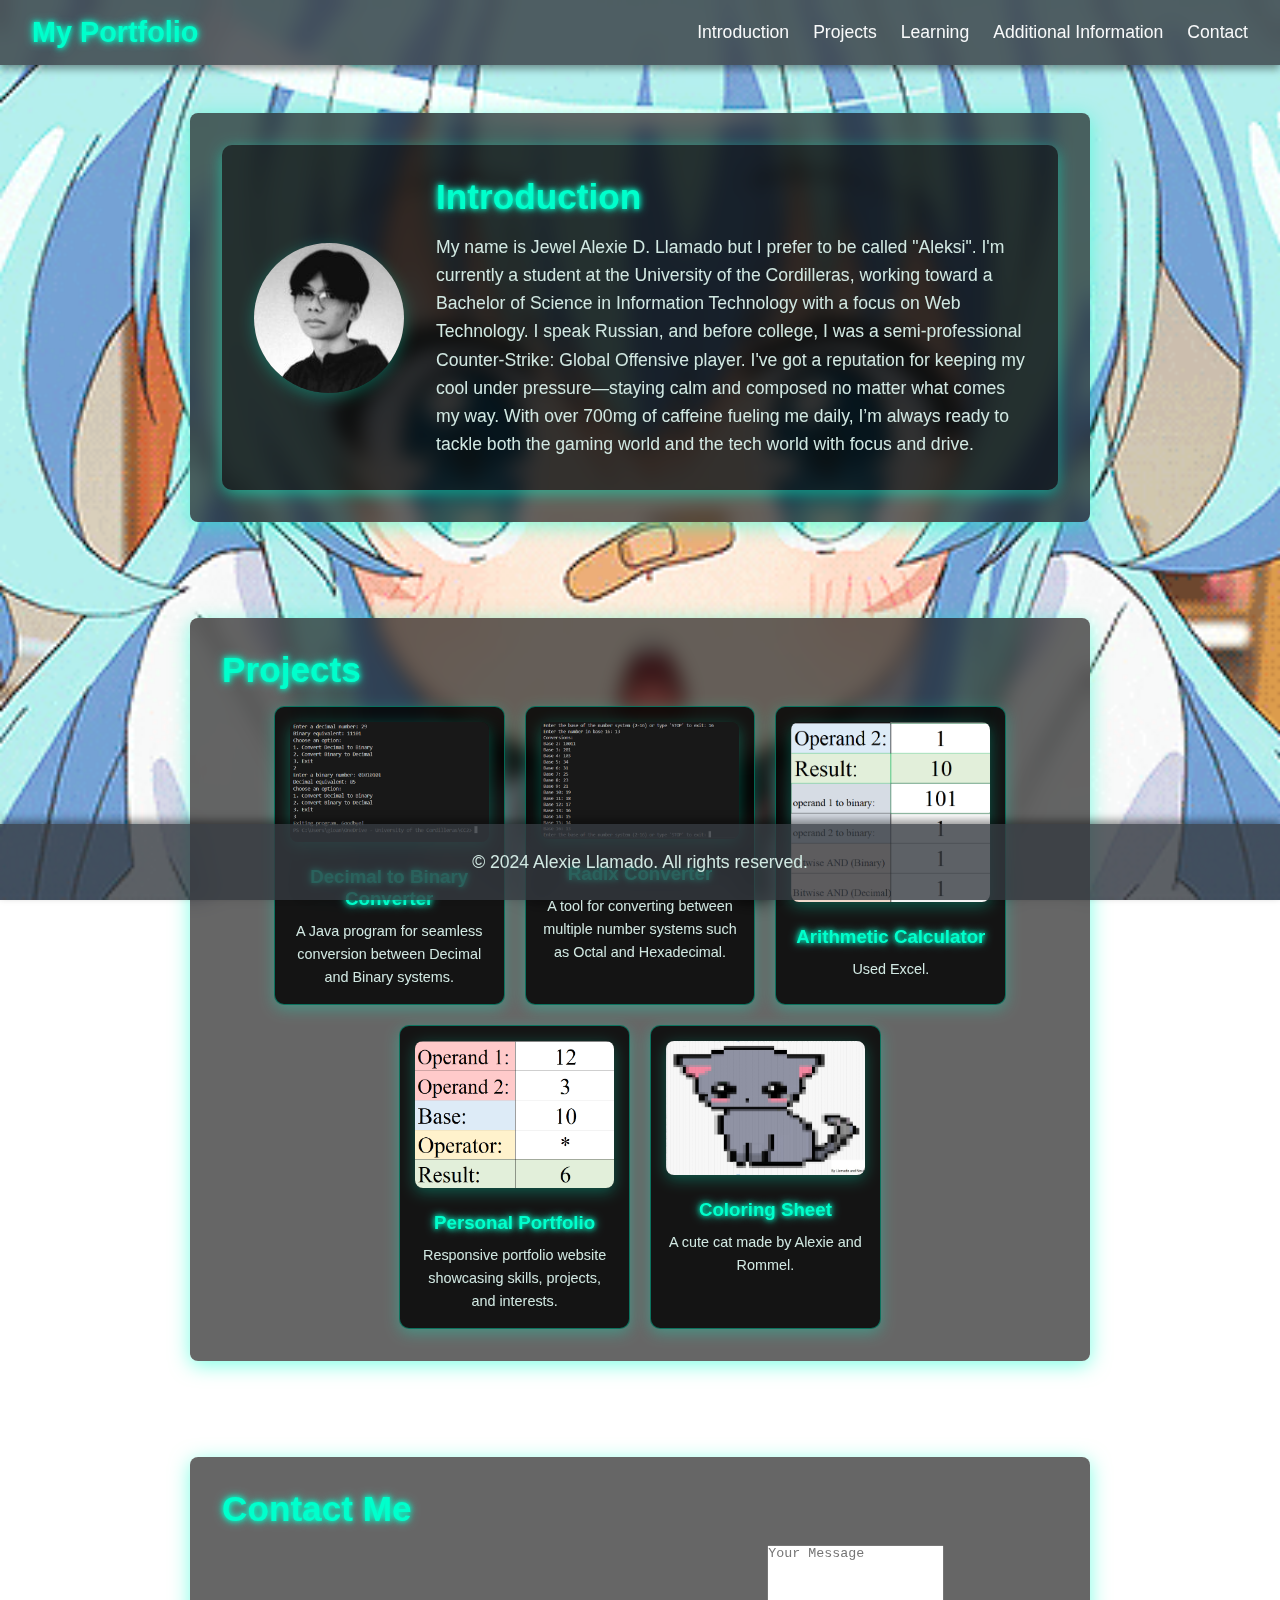
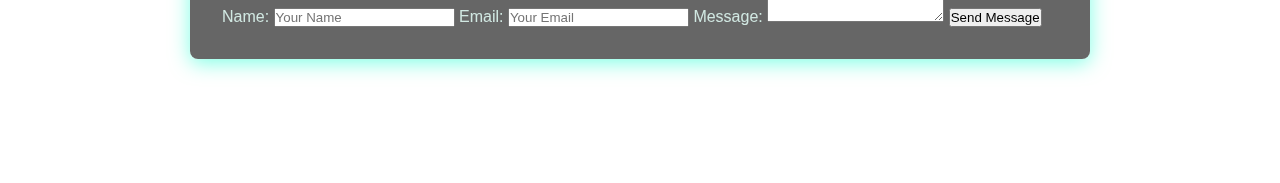
==== index.html @ 7305068b "Update and rename aleeksi1337.html to index.html" ====
<!DOCTYPE html>
<html lang="en">
<head>
    <meta charset="UTF-8">
    <meta name="viewport" content="width=device-width, initial-scale=1.0">
    <title>Portfolio</title>
    <link rel="stylesheet" href="style.css">
</head>
<body>
    <header>
        <nav>
            <h1>My Portfolio</h1>
            <ul>
                <li><a href="#introduction">Introduction</a></li>
                <li><a href="#projects">Projects</a></li>
                <li><a href="#learning">Learning</a></li>
                <li><a href="#additional">Additional Information</a></li>
                <li><a href="#contact">Contact</a></li>
            </ul>
        </nav>
    </header>

    <section id="introduction" class="content-section">
        <div class="intro-container">
            <img src="aleeksipfp.jpg" alt="Your Profile Picture" class="profile-picture">
            <div class="intro-text">
                <h2 class="intro-title">Introduction</h2>
                <p class="intro-description">My name is Jewel Alexie D. Llamado but I prefer to be called "Aleksi". I'm currently a student at the University of the Cordilleras, working toward a Bachelor of Science in Information Technology with a focus on Web Technology. I speak Russian, and before college, I was a semi-professional Counter-Strike: Global Offensive player. I've got a reputation for keeping my cool under pressure—staying calm and composed no matter what comes my way. With over 700mg of caffeine fueling me daily, I’m always ready to tackle both the gaming world and the tech world with focus and drive.</p>
            </div>
        </div>
    </section>

    <section id="projects" class="content-section">
        <h2>Projects</h2>
        <div class="project-container">
            <div class="project-block">
                <img src="project1.png" alt="Project 1" class="project-image">
                <h3>Decimal to Binary Converter</h3>
                <p>A Java program for seamless conversion between Decimal and Binary systems.</p>
            </div>
            <div class="project-block">
                <img src="project2.png" alt="Project 2" class="project-image">
                <h3>Radix Converter</h3>
                <p>A tool for converting between multiple number systems such as Octal and Hexadecimal.</p>
            </div>
            <div class="project-block">
                <img src="project3.png" alt="Project 3" class="project-image">
                <h3>Arithmetic Calculator</h3>
                <p>Used Excel.</p>
            </div>
            <div class="project-block">
                <img src="project4.png" alt="Project 4" class="project-image">
                <h3>Personal Portfolio</h3>
                <p>Responsive portfolio website showcasing skills, projects, and interests.</p>
            </div>
            <div class="project-block">
                <img src="project5.jpg" alt="Project 5" class="project-image">
                <h3>Coloring Sheet</h3>
                <p>A cute cat made by Alexie and Rommel.</p>
            </div>
        </div>
    </section>
    

    <section id="contact" class="content-section">
        <h2>Contact Me</h2>
        <form action="submit_form.php" method="POST" class="contact-form">
            <label for="name">Name:</label>
            <input type="text" id="name" name="name" placeholder="Your Name" required>
            
            <label for="email">Email:</label>
            <input type="email" id="email" name="email" placeholder="Your Email" required>
            
            <label for="message">Message:</label>
            <textarea id="message" name="message" rows="5" placeholder="Your Message" required></textarea>
            
            <button type="submit">Send Message</button>
        </form>
    </section>

    <footer>
        <p class="footer-text">&copy; 2024 Alexie Llamado. All rights reserved.</p>
    </footer>
</body>
</html>
---- style.css ----
/* Basic Reset */
* {
    margin: 0;
    padding: 0;
    box-sizing: border-box;
}

/* Body Styling */
body {
    font-family: 'Arial', sans-serif;
    color: #fff;
    background: url('aleeksibg3.gif') no-repeat center center fixed;
    background-size: cover;
    display: flex;
    flex-direction: column;
    align-items: center;
}

/* Header and Navigation */
header {
    width: 100%;
    background-color: rgba(52, 58, 64, 0.8); /* Transparent black */
    color: #f8f9fa;
    box-shadow: 0 4px 8px rgba(0, 0, 0, 0.4);
    position: sticky;
    top: 0;
    z-index: 100;
    backdrop-filter: blur(10px); /* Adds a glass effect */
}

nav {
    display: flex;
    justify-content: space-between;
    align-items: center;
    padding: 1rem 2rem;
}

nav h1 {
    font-size: 1.8rem;
    color: #00ffcc; /* Neon green */
    text-shadow: 0 0 5px #00ffcc, 0 0 10px #00ffcc;
}

nav ul {
    display: flex;
    list-style: none;
}

nav ul li {
    margin-left: 1.5rem;
}

nav ul li a {
    text-decoration: none;
    color: #f8f9fa;
    transition: color 0.3s, transform 0.3s;
    font-size: 1.1rem;
}

nav ul li a:hover {
    color: #00ffcc;
    transform: scale(1.1);
}

/* Introduction Section with Image */
.intro-container {
    display: flex;
    align-items: center;
    gap: 2rem;
    background: rgba(0, 0, 0, 0.5);
    padding: 2rem;
    border-radius: 10px;
    box-shadow: 0 4px 15px rgba(0, 255, 204, 0.5);
}

.profile-picture {
    width: 150px;
    height: 150px;
    border-radius: 50%;
    box-shadow: 0 4px 15px rgba(0, 255, 204, 0.3);
}

.intro-text {
    max-width: 600px;
    color: #d1e8e2;
}

/* Sections Styling */
.content-section {
    width: 80%;
    max-width: 900px;
    margin: 3rem auto;
    padding: 2rem;
    background: rgba(0, 0, 0, 0.6);
    box-shadow: 0 4px 20px rgba(0, 255, 204, 0.5);
    border-radius: 8px;
    transition: transform 0.3s;
    color: #d1e8e2;
    backdrop-filter: blur(10px); /* Adds glassmorphism effect */
}

.content-section:hover {
    transform: scale(1.03);
}

h2 {
    font-size: 2.2rem;
    margin-bottom: 1rem;
    color: #00ffcc;
    text-shadow: 0 0 5px #00ffcc, 0 0 10px #00ffcc;
}

p {
    font-size: 1.1rem;
    line-height: 1.6;
}

/* Footer Styling */
footer {
    background-color: rgba(52, 58, 64, 0.8);
    color: #f8f9fa;
    width: 100%;
    text-align: center;
    padding: 1.5rem 0;
    position: sticky;
    bottom: 0;
    box-shadow: 0 -4px 8px rgba(0, 0, 0, 0.4);
}

.footer-text {
    color: #d1e8e2;
}

/* Animations */
header, .content-section, footer {
    animation: fadeIn 1s ease-in-out;
}

@keyframes fadeIn {
    from { opacity: 0; }
    to { opacity: 1; }
}

/* Neon Glow Animation */
@keyframes neon {
    0%, 100% {
        text-shadow: 0 0 5px #00ffcc, 0 0 10px #00ffcc, 0 0 15px #00ffcc;
    }
    50% {
        text-shadow: 0 0 10px #00ffcc, 0 0 20px #00ffcc, 0 0 30px #00ffcc;
    }
}

/*Mobile Responsive*/
@media screen and (max-width: 480px) {
    .intro-container {
        align-items: flex-start;
        gap: 15px;
    }

    .profile-picture {
        width: 100px;
        height: auto;
    }

    .intro-title {
        font-size: 24px;
        margin-bottom: 0;
        padding-bottom: 15px;
    }

    .intro-description {
        font-size: 14px;
    }

    #projects h2, #learning h2 {
        font-size: 24px;
        margin-bottom: 0;
        padding-bottom: 15px;
    }

    #projects p, #learning p {
        font-size: 14px;
    }
}

/* Projects Section Styling */
.project-container {
    display: flex;
    flex-wrap: wrap;
    gap: 20px;
    justify-content: center;
}

.project-block {
    background: rgba(0, 0, 0, 0.8);
    border: 1px solid rgba(0, 255, 204, 0.4);
    border-radius: 10px;
    box-shadow: 0 4px 15px rgba(0, 255, 204, 0.3);
    padding: 15px;
    width: calc(30% - 20px); /* Adjust block width for consistent layout */
    max-width: 300px;
    text-align: center;
    transition: transform 0.3s;
}

.project-block:hover {
    transform: scale(1.05);
}

.project-image {
    width: 100%;
    height: auto;
    border-radius: 8px;
    margin-bottom: 10px;
    box-shadow: 0 4px 15px rgba(0, 255, 204, 0.3);
    object-fit: cover; /* Ensures images fit within blocks */
}

.project-block h3 {
    margin: 10px 0;
    color: #00ffcc;
    text-shadow: 0 0 5px #00ffcc, 0 0 10px #00ffcc;
}

.project-block p {
    font-size: 0.9rem;
    color: #d1e8e2;
}
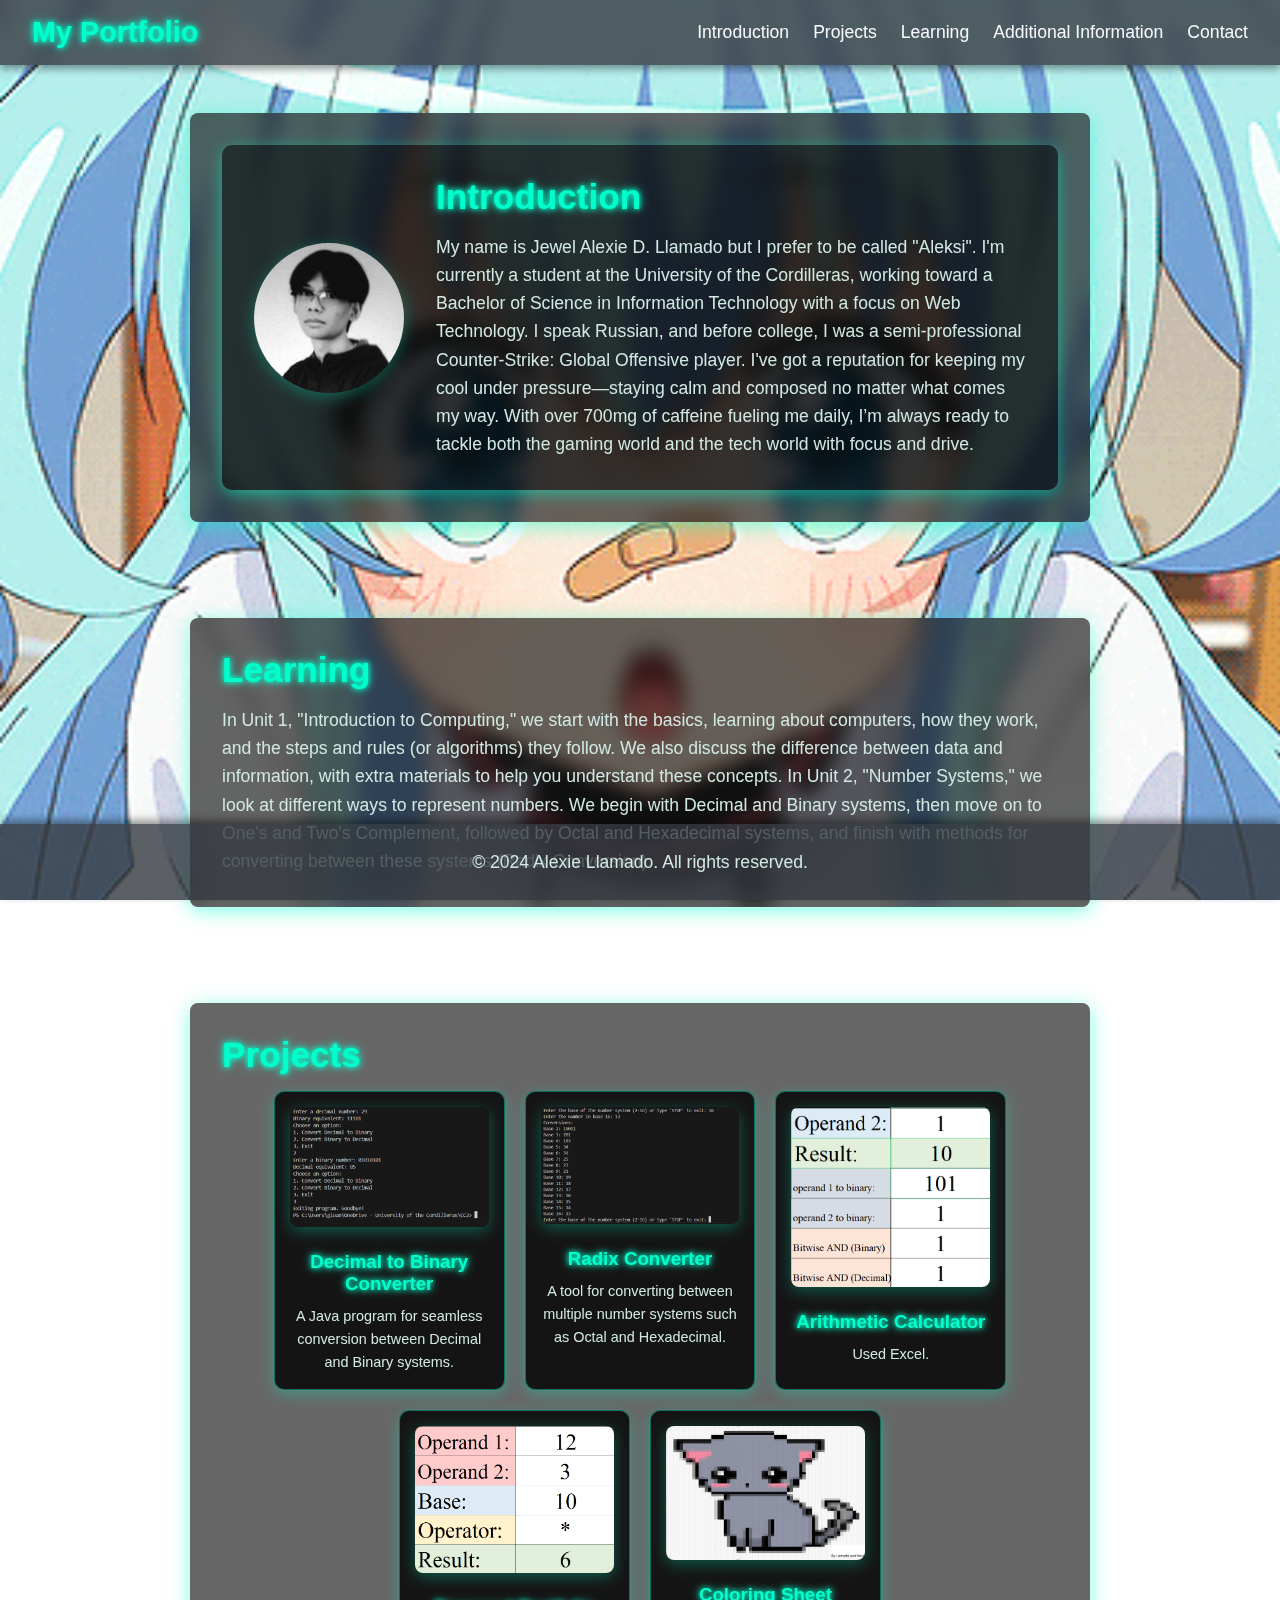
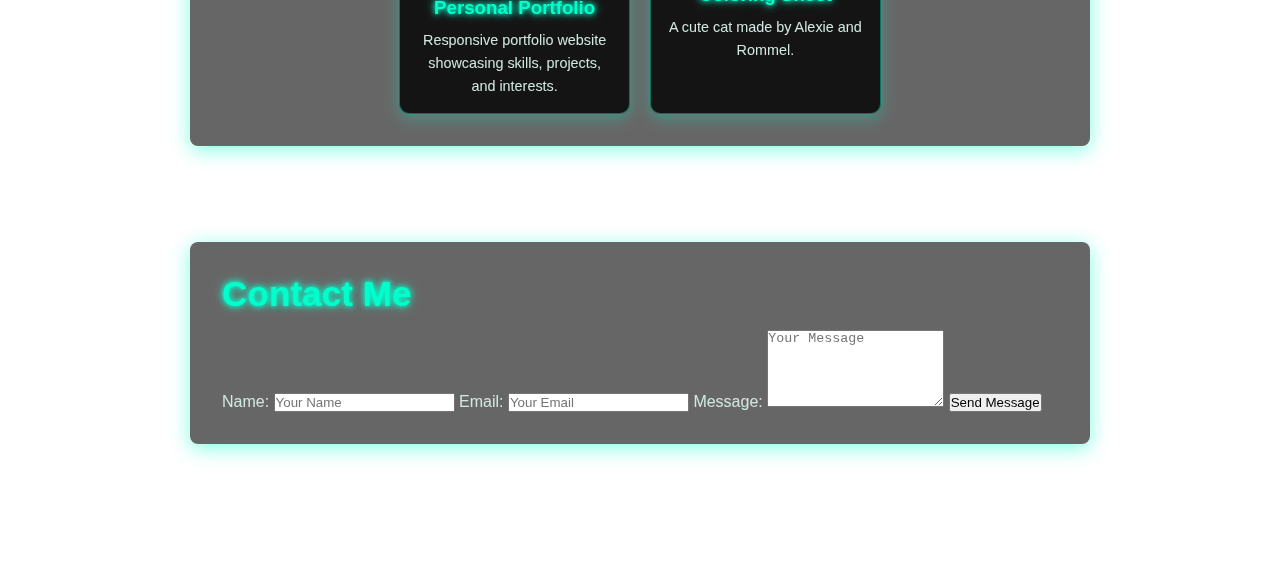
==== commit a2934cf9: "Update and rename aleeksi1337.html to index.html" ====
--- a/index.html
+++ b/index.html
@@ -30,6 +30,11 @@
         </div>
     </section>
 
+    <section id="learning" class="content-section">
+        <h2>Learning</h2>
+        <p>In Unit 1, "Introduction to Computing," we start with the basics, learning about computers, how they work, and the steps and rules (or algorithms) they follow. We also discuss the difference between data and information, with extra materials to help you understand these concepts. In Unit 2, "Number Systems," we look at different ways to represent numbers. We begin with Decimal and Binary systems, then move on to One's and Two's Complement, followed by Octal and Hexadecimal systems, and finish with methods for converting between these systems (Radix Conversion).</p>
+    </section>
+    
     <section id="projects" class="content-section">
         <h2>Projects</h2>
         <div class="project-container">
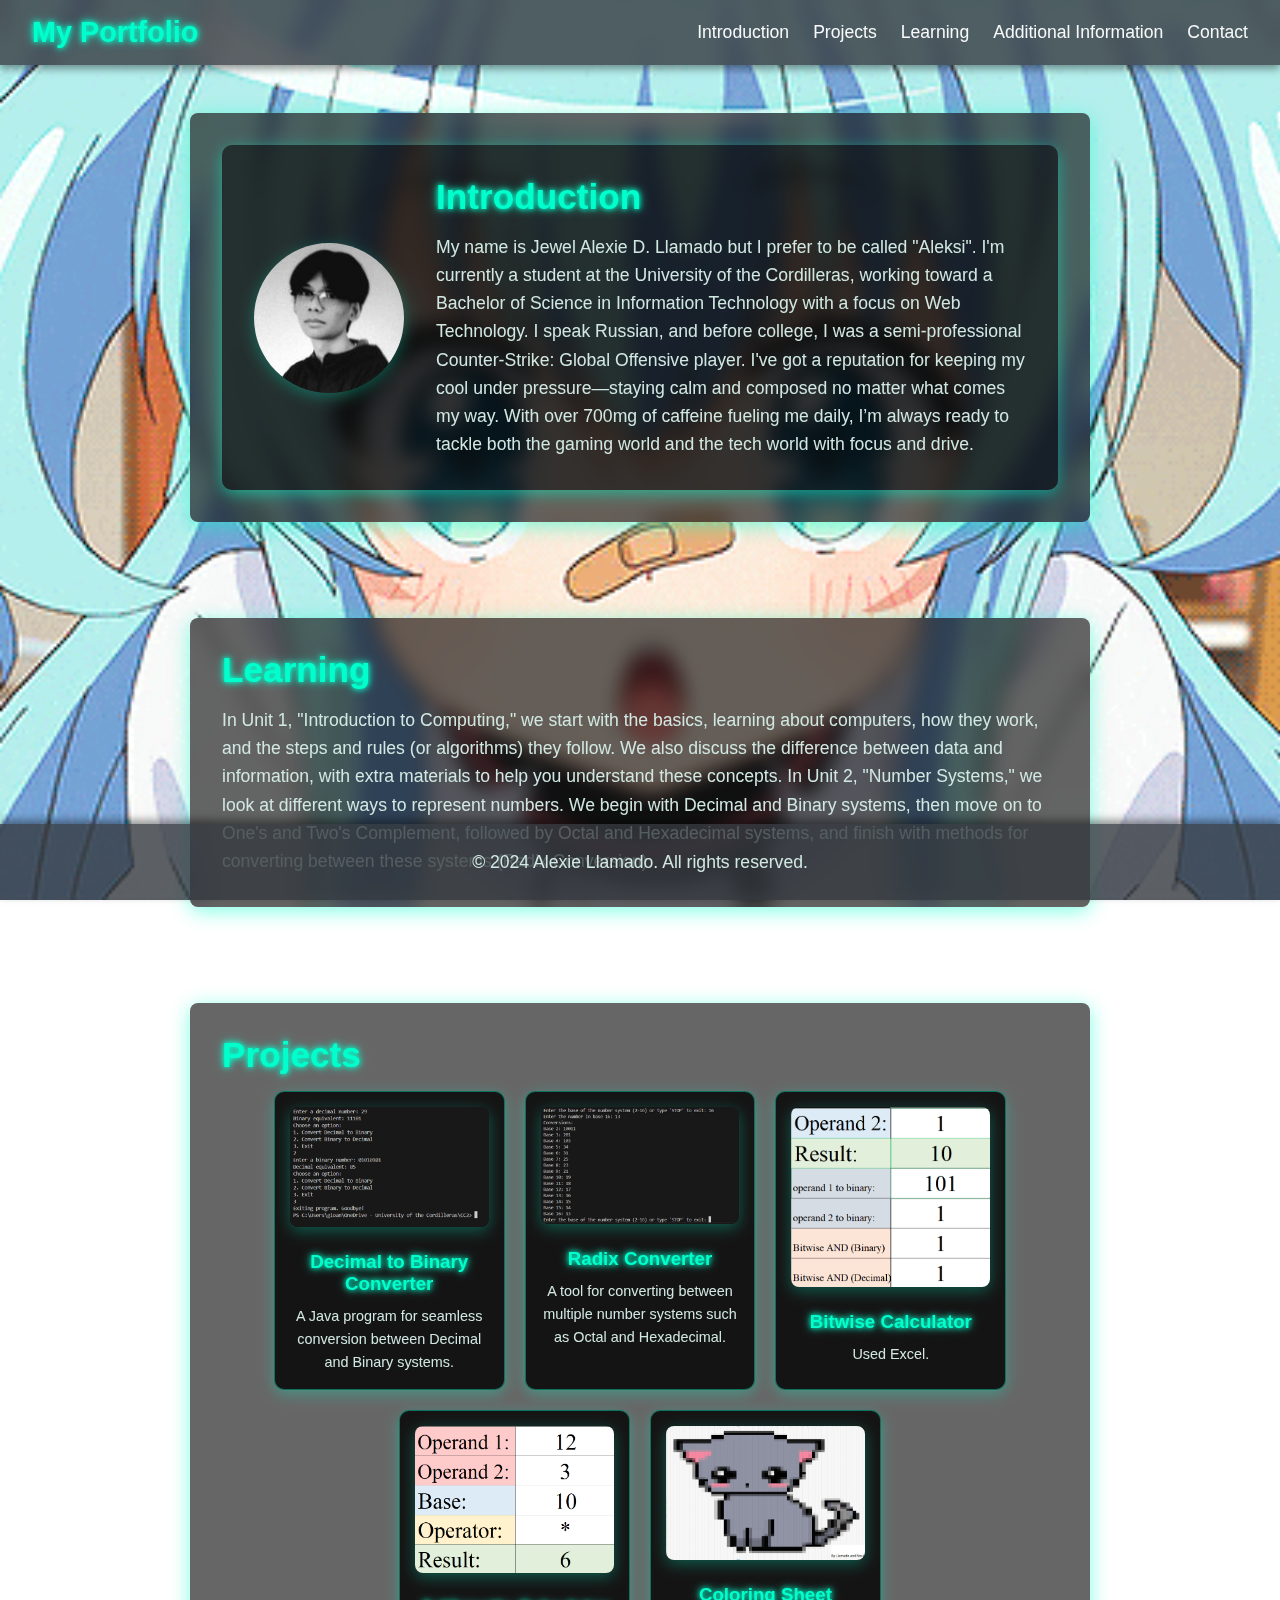
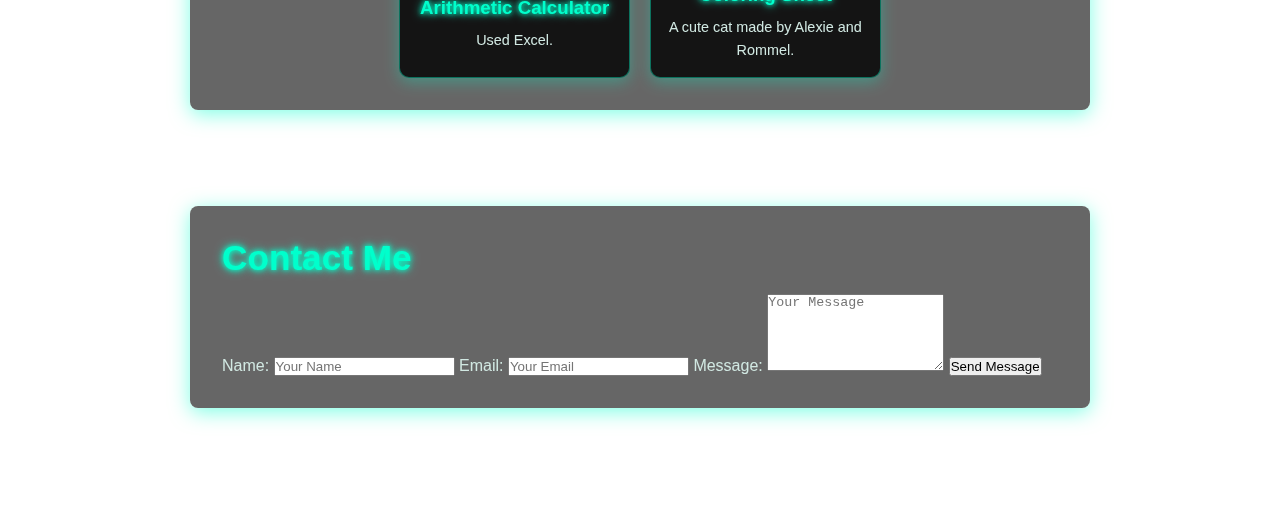
==== commit 92629877: "Update index.html" ====
--- a/index.html
+++ b/index.html
@@ -50,13 +50,13 @@
             </div>
             <div class="project-block">
                 <img src="project3.png" alt="Project 3" class="project-image">
-                <h3>Arithmetic Calculator</h3>
+                <h3>Bitwise Calculator</h3>
                 <p>Used Excel.</p>
             </div>
             <div class="project-block">
                 <img src="project4.png" alt="Project 4" class="project-image">
-                <h3>Personal Portfolio</h3>
-                <p>Responsive portfolio website showcasing skills, projects, and interests.</p>
+                <h3>Arithmetic Calculator</h3>
+                <p>Used Excel.</p>
             </div>
             <div class="project-block">
                 <img src="project5.jpg" alt="Project 5" class="project-image">
